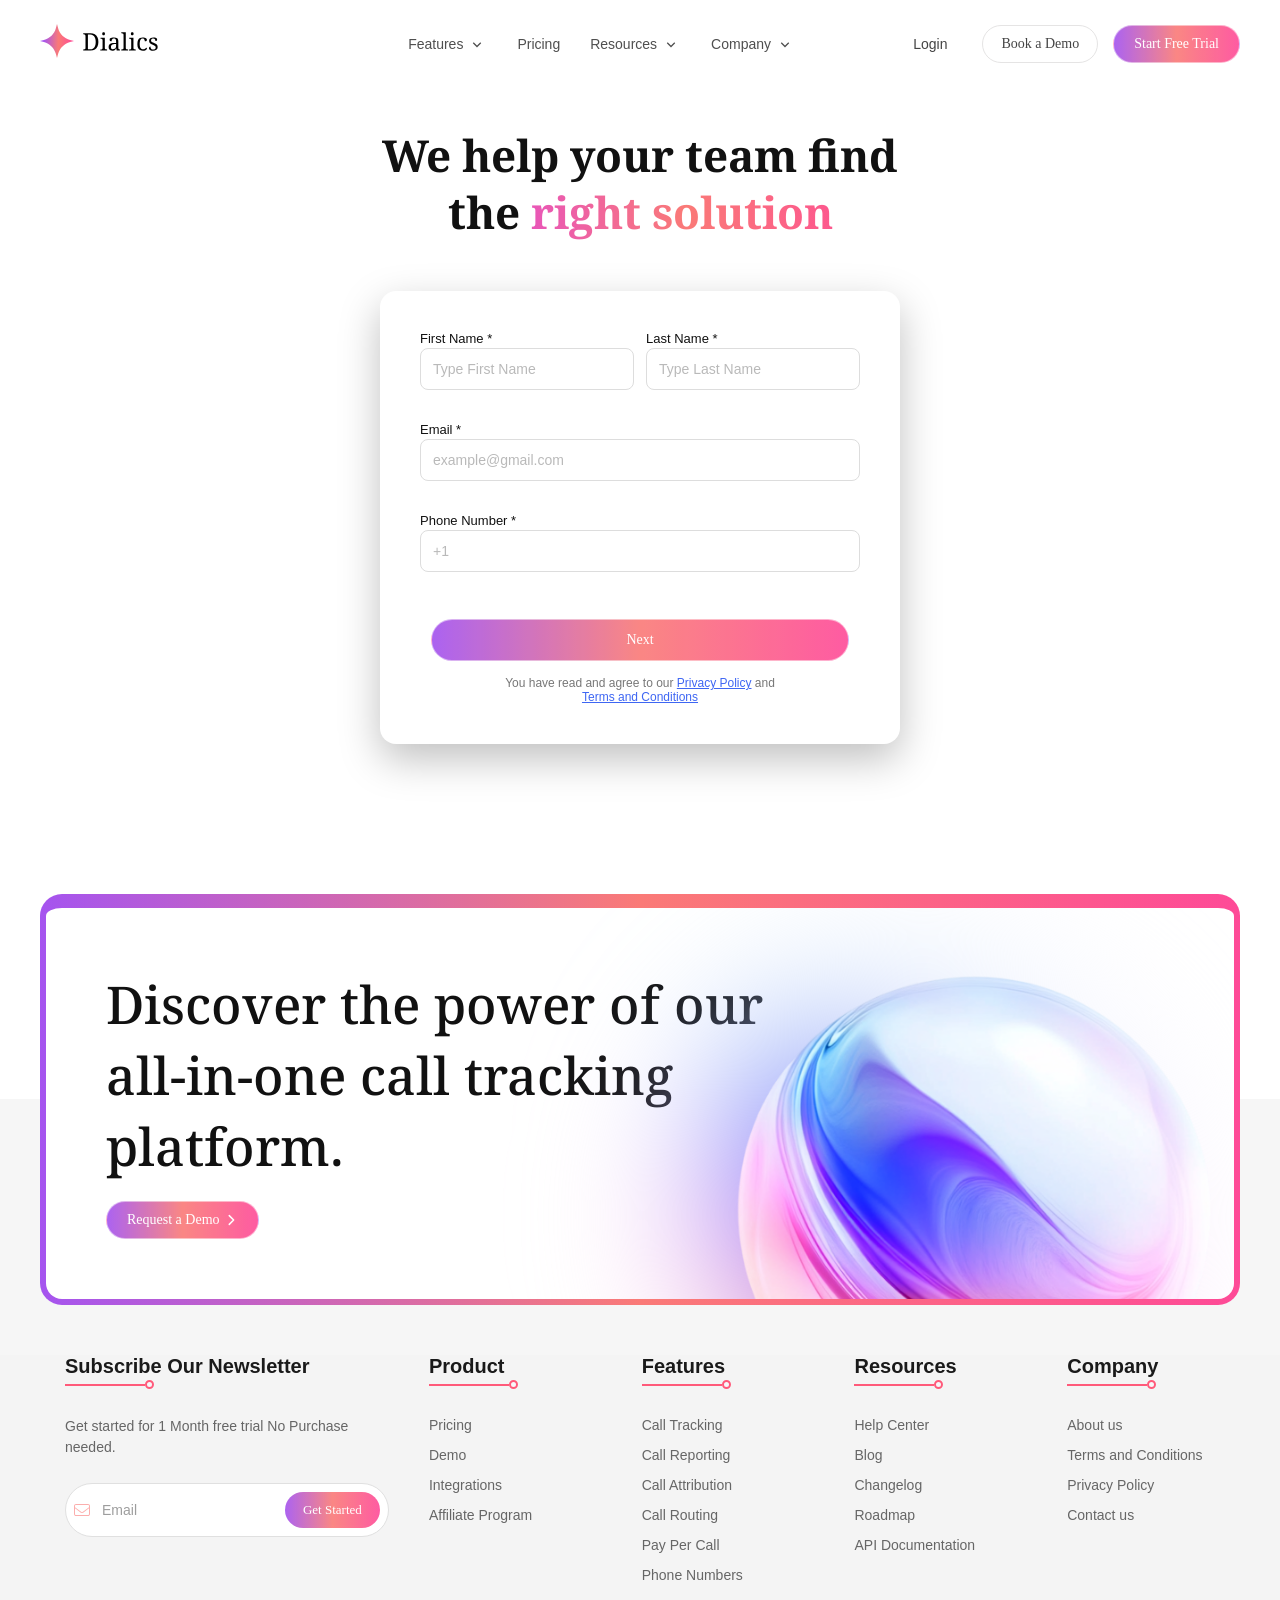
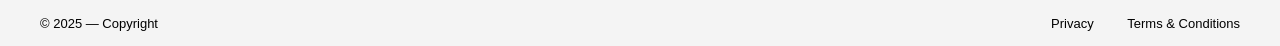
==== contact.html @ 1d6a88de "hero section update" ====
<!DOCTYPE html>
<html lang="en">

<head>
    <meta charset="UTF-8">
    <title>Dialics</title>
    <meta name="viewport" content="width=device-width, initial-scale=1.0">
    <link href="https://fonts.googleapis.com/css2?family=Noto+Serif:wght@400;600&display=swap" rel="stylesheet">

    <link rel="stylesheet" href="css/utilities.css">
    <link rel="stylesheet" href="css/style.css">
    <link rel="stylesheet" href="css/contact.css">
</head>

<body>

    <!-- ================= NAVBAR ================= -->
    <header class="navbar">
        <div class="container nav-container">

            <!-- Logo Image -->
            <div class="logo">
                <img src="Images/logo.svg" alt="Dialics Logo">
            </div>

            <nav class="nav-links">
                <ul>
                    <li class="dropdown">
                        <a href="#">
                            Features
                            <img src="Images/arrow.svg" alt="arrow" class="nav-arrow">
                        </a>
                        <div class="dropdown-panel">
                            <div class="panel-container">
                                <h3 class="panel-title">FEATURES</h3>

                                <div class="features-grid">
                                    <div class="feature-item">
                                        <h4>Call Tacking</h4>
                                        <p>Use insights to improve marketing strategy</p>
                                    </div>

                                    <div class="feature-item">
                                        <h4>Call Routing</h4>
                                        <p>Never miss a single call with the call routing feature</p>
                                    </div>
                                    <div class="feature-item">
                                        <h4>Phone Numbers</h4>
                                        <p>Use different types of virtual phone numbers in your marketing campaigns for
                                            better results</p>
                                    </div>
                                    <div class="feature-item">
                                        <h4>Call Reporting</h4>
                                        <p>Learn the phone call data to boost your conversions</p>
                                    </div>

                                    <div class="feature-item">
                                        <h4>Call Attribution</h4>
                                        <p>Know where your customers come from and how to attract more of them</p>
                                    </div>


                                    <div class="feature-item">
                                        <h4>Pay Per Call</h4>
                                        <p>Easily track your pay-per-call campaigns and grow your business network</p>
                                    </div>
                                </div>

                                <a href="#" class="discover-link">Discover all features ></a>
                            </div>
                        </div>
                    </li>

                    <li>
                        <a href="#">Pricing</a>
                    </li>

                    <li class="dropdown">
                        <a href="#">
                            Resources
                            <img src="Images/arrow.svg" alt="arrow" class="nav-arrow">
                        </a>
                        <div class="dropdown-panel resources-panel">
                            <div class="panel-container">
                                <h3 class="panel-title">RESOURCES</h3>
                                <div class="features-grid">
                                    <div class="feature-item">
                                        <h4>Help</h4>
                                        <p>Use insights to improve marketing strategy</p>
                                    </div>
                                    <div class="feature-item">
                                        <h4>Blog</h4>
                                        <p>Use different types of virtual phone numbers <br>in your marketing campaigns
                                            for
                                            better results</p>
                                    </div>
                                    <div class="feature-item">
                                        <h4>API Documentation</h4>
                                        <p>Never miss a single call with the call routing feature</p>
                                    </div>
                                    <div class="feature-item">
                                        <h4>Changelog</h4>
                                        <p>Learn the phone call data to boost your conversions</p>
                                    </div>
                                </div>
                            </div>
                        </div>
                    </li>

                    <li class="dropdown">
                        <a href="#">
                            Company
                            <img src="Images/arrow.svg" alt="arrow" class="nav-arrow">
                        </a>
                        <div class="dropdown-panel company-panel">
                            <div class="panel-container">
                                <h3 class="panel-title">COMPANY</h3>
                                <div class="features-grid">
                                    <div class="feature-item">
                                        <h4>About Us</h4>
                                    </div>
                                    <div class="feature-item">
                                        <h4>Contact Us</h4>
                                    </div>
                                    <div class="feature-item">
                                        <h4>Privacy Policy</h4>
                                    </div>
                                    <div class="feature-item">
                                        <h4>Terms & Conditions</h4>
                                    </div>
                                </div>
                            </div>
                        </div>
                    </li>
                </ul>
            </nav>

            <div class="nav-actions">
                <a href="#" class="login">Login</a>
                <a href="#" class="btn-outline">Book a Demo</a>
                <a href="#" class="btn-primary">Start Free Trial</a>
            </div>

        </div>
    </header>


    <!-- ================= CONTACT SECTION ================= -->

    <section class="contact-section">
        <div class="container contact-wrapper">

            <h1 class="contact-title">
                We help your team find <br>
                the <span>right solution</span>
            </h1>

            <div class="contact-card">

                <form>

                    <div class="form-row">
                        <div class="form-group">
                            <label>First Name *</label>
                            <input type="text" placeholder="Type First Name">
                        </div>

                        <div class="form-group">
                            <label>Last Name *</label>
                            <input type="text" placeholder="Type Last Name">
                        </div>
                    </div>

                    <div class="form-group">
                        <label>Email *</label>
                        <input type="email" placeholder="example@gmail.com">
                    </div>

                    <div class="form-group">
                        <label>Phone Number *</label>
                        <input type="text" placeholder="+1">
                    </div>

                    <button class="btn-primary contact-btn">Next</button>

                    <p class="form-note">
                        You have read and agree to our
                        <a href="#">Privacy Policy</a> and<br>
                        <a href="#">Terms and Conditions</a>
                    </p>

                </form>

            </div>

        </div>
    </section>


    <!-- ================= CTA SECTION ================= -->

    <section class="cta-section">
        <div class="container">

            <div class="cta-box">

                <div class="cta-content">
                    <h2>
                        Discover the power of our <br>
                        all-in-one call tracking<br>
                        platform.
                    </h2>

                    <a href="#" class="demo btn-primary">
                        Request a Demo
                        <img src="Images/RightArrow.svg" alt="arrow" class="btn-arrow">
                    </a>
                </div>

                <div class="cta-image">
                    <!-- blurred sphere -->
                    <img src="Images/sphere.png" class="sphere-blur" alt="sphere">

                    <!-- main sphere -->
                    <img src="Images/sphere.png" class="sphere-main" alt="sphere">
                </div>

            </div>

        </div>
    </section>

    <!-- FOOTER SECTION -->
    <footer class="footer">
        <div class="footer-container">
            <div class="footer-newsletter">
                <h3>Subscribe Our Newsletter</h3>
                <p>Get started for 1 Month free trial No Purchase needed.</p>
                <div class="newsletter-form">
                    <div class="input-box">
                        <img src="Images/email.svg" alt="email">
                        <input type="email" placeholder="Email">
                        <button class="btnGet btn-primary">Get Started</button>
                    </div>
                </div>
            </div>

            <div class="footer-col">
                <h4>Product</h4>
                <ul>
                    <li><a href="#">Pricing</a></li>
                    <li><a href="#">Demo</a></li>
                    <li><a href="#">Integrations</a></li>
                    <li><a href="#">Affiliate Program</a></li>
                </ul>
            </div>

            <div class="footer-col">
                <h4>Features</h4>
                <ul>
                    <li><a href="#">Call Tracking</a></li>
                    <li><a href="#">Call Reporting</a></li>
                    <li><a href="#">Call Attribution</a></li>
                    <li><a href="#">Call Routing</a></li>
                    <li><a href="#">Pay Per Call</a></li>
                    <li><a href="#">Phone Numbers</a></li>
                </ul>
            </div>

            <div class="footer-col">
                <h4>Resources</h4>
                <ul>
                    <li><a href="#">Help Center</a></li>
                    <li><a href="#">Blog</a></li>
                    <li><a href="#">Changelog</a></li>
                    <li><a href="#">Roadmap</a></li>
                    <li><a href="#">API Documentation</a></li>
                </ul>
            </div>

            <div class="footer-col">
                <h4>Company</h4>
                <ul>
                    <li><a href="#">About us</a></li>
                    <li><a href="#">Terms and Conditions</a></li>
                    <li><a href="#">Privacy Policy</a></li>
                    <li><a href="#">Contact us</a></li>
                </ul>
            </div>
        </div>

        <div class="footer-bottom">
            <div class=" bottom-flex">
                <p>© 2025 — Copyright</p>
                <div class="footer-links">
                    <a href="#">Privacy</a>
                    <a href="#">Terms & Conditions</a>
                </div>
            </div>
        </div>
    </footer>

    <script src="script.js"></script>
</body>

</html>
---- css/utilities.css ----
/* ================= BUTTONS ================= */
.btn-primary {
    position: relative; 
    background: linear-gradient(
        90deg,
        hsl(271, 83%, 63%) 0%,
        #FA7A77 50%,
        #fe4a98 100%
    );
    opacity: 0.9;
    color: #FFFFFF;
    padding: 10px 20px;
    border-radius: 25px;
    text-decoration: none;
    font-size: 14px;
    font-weight: 500;
    display: inline-block;
    transition: 0.3s ease;
    border: 1px solid rgba(255, 255, 255, 0.5);
    overflow: hidden; 
    font-family: lato;
}

/* Overlay layer using pseudo-element */
.btn-primary::before {
    content: "";
    position: absolute;
    inset: 0; /* top:0; right:0; bottom:0; left:0 */
    background: rgba(255, 255, 255, 0.2);
    opacity: 0;
    transition: opacity 0.3s ease;
    border-radius: 25px;
   
}

/* Hover effect */
.btn-primary:hover::before {
    opacity: 1; 
}


.btn-outline {
    border: 1px solid rgba(229, 228, 228, 1);
    padding: 10px 18px;
    border-radius: 25px;
    text-decoration: none;
    font-size: 14px;
    color: #444;
    background:transparent;
     font-family: lato;
     font-weight: 500;
     background: rgba(255, 255, 255, 1);
}
.btn-outline:hover{
    border: 1px solid rgba(250, 122, 119, 1);
    color: rgba(250, 122, 119, 1);
}

.btn{
    background:rgba(255, 255, 255, 1);
}
.tryforfree{
      padding: 10px 28px;
}
---- css/style.css ----
/* ================= RESET ================= */
* {
    margin: 0;
    padding: 0;
    box-sizing: border-box;
}

:root {
    --font-body: 'Lato', sans-serif;
    --font-heading: 'Noto Serif', serif;
}

body {
    font-family: var(--font-body);
    background: white;
    color: #111;
}

/* ================= CONTAINER ================= */
.container {
    width: 1200px;
    margin: auto;
}

/* ================= NAVBAR ================= */
.navbar {
    padding: 20px 0;
    background: transparent;
}

.nav-container {
    display: flex;
    justify-content: space-between;
    align-items: center;
}

.logo {
    font-weight: 600;
    font-size: 18px;
}

.nav-links ul {
    list-style: none;
    display: flex;
    gap: 30px;
    font-size: 14px;
    color: #4F4F4F;
    cursor: pointer;
    font-family: var(--font-body);
    font-weight: 500;
    align-items: center;
    
}

/* Anchor styling */
.nav-links a {
    display: flex;
    align-items: center;
    gap: 4px;
    text-decoration: none;
    color: inherit;
}
.nav-links a:hover{
    color: rgba(250, 122, 119, 1);
}

/* Dropdown panel - Full Width Setup */
.dropdown-panel {
    display: none; 
    position: fixed;        
    top: 80px;              
    left: 0;
    width: 100%;
    background: white;
    padding: 40px 0;
    box-shadow: 0 10px 30px rgba(0,0,0,0.05);
    z-index: 1000;
    border-top: 2px solid rgba(229, 228, 228, 1);
    font-family: var(--font-body)
}

/* display on hover*/
.dropdown:hover .dropdown-panel {
    display: block;
}

.panel-container {
    max-width: 1200px;      
    margin: 0 auto;
    padding: 0 20px;
}
/* Feature Title Styling */
.panel-title {
    font-size: 18px;
    color: #333;
    margin-bottom: 50px;
    position: relative;
    display: inline-block;
    text-transform: uppercase;
    
}

/* Gradient line under FEATURES */
.panel-title::after {
    content: '';
    position: absolute;
    bottom: -10px;
    left: 0;
    width: 70px;             /* Length of the line */
    height: 2px;
    background: linear-gradient(to right, #ff7a77, #f76b1c);
}

/* Hollow Circle at the end of the line */
.panel-title::before {
    content: '';
    position: absolute;
    bottom: -13px;           /* Aligns vertically with the line */
    left: 70px;              /* Positions exactly at the end of the 50px line */
    width: 6px;              /* Circle diameter */
    height: 6px;             /* Circle diameter */
    border: 2px solid #ff7a77;
    border-radius: 50%;
    background: white;
    z-index: 2;
}

/* Grid Layout for 3 Columns */
.features-grid {
    display: grid;
    grid-template-columns: repeat(3, 1fr); 
    gap: 60px 80px;         /* Row gap and Column gap */
    margin-bottom: 40px;
    width: 100%;
}

.feature-item {
    display: flex;
    flex-direction: column;
    align-items: flex-start;
}
.feature-item h4 {
    font-size: 14px;
    color: #222;
    margin-bottom: 8px;
    position: relative;
}

/* Red line under Feature Names */
.feature-item h4::after {
    content: '';
    display: block;
    width: 50px;
    height: 2px;
    background: #ff7a77;
    margin-top: 4px;
}

.feature-item p {
    font-size: 11.8px;
    color: #777;
    line-height: 1.5;
    font-weight: 500;
}

.nav-links .dropdown-panel .discover-link {
    color: #ff7a77;
    text-decoration: none;
    font-weight: 500;
    font-size: 16px;
    display: inline-block;
    margin-top: 5px;
}

/* Specific CSS for Resources and Company (4 Columns) */
.resources-panel .features-grid,
.company-panel .features-grid {
    display: grid;
    grid-template-columns: repeat(4, 1fr); 
    column-gap: 40px; 
    row-gap: 30px;
    width: 100%;
}
.company-panel {
    padding-bottom: 1px; 
}

.resources-panel {
    padding-bottom: 20px;
}

.resources-panel .features-grid {
    margin-bottom: 0; 
}


.nav-actions {
    display: flex;
    align-items: center;
    gap: 15px;
}

.login {
    text-decoration: none;
    color: #444;
    font-size: 14px;
    margin-right: 20px;
    font-weight: 500;
}


/* ================= HERO SECTION ================= */
.hero {
    padding: 50px 20px 0;
    text-align: center;
    position: relative;
    overflow: hidden; 
}

.hero::before {
    content: "";
    position: absolute;
    top: 0;
    left: 0;
    width: 100%;
    height: 50%; 
    background-image: radial-gradient(rgba(220, 220, 220, 0.5) 1px, transparent 1px);
    background-size: 22px 22px;
    pointer-events: none; 
    z-index: -1;
}
.hero-content {
    max-width: 900px;
    margin: auto;
}

.hero h1 {
    font-size: 60px;
    font-weight: 400;
    line-height: 1.2;
    margin-bottom: 20px;
    font-family: var(--font-heading);
}

.hero h1 span {
    background: linear-gradient(
        90deg,
        rgba(169, 32, 146, 0.758) 0%,
        rgba(250, 122, 119, 1) 50%,
        rgb(255, 122, 119) 100%
    );
    -webkit-background-clip: text;
    -webkit-text-fill-color: transparent;
    background-clip: text;
}

.hero p {
    font-size: 14px;
    color: #666;
    margin: 0 auto 35px;
    font-family: var(--font-body);
    max-width: 350px;   
    line-height: 1.6;
    font-weight: 500;
}

.hero-buttons {
    display: flex;
    justify-content: center;
    gap: 15px;
    margin-bottom: 60px;
}


/* ================= HERO IMAGE ================= */
.hero-image {
    position: relative;
    display: flex;
    justify-content: center;
}

/* Image */
.hero-image img {
    width: 100%;
    max-width: 950px;
    border-radius: 30px;
    position: relative;
    z-index: 2;
    border: 10px solid #ada6a65d;
    box-shadow: 0 30px 60px rgba(0, 0, 0, 0.08);
}

/* Common Glow Style */
.glow {
    position: absolute;
    z-index: 0;
    filter: blur(50px);
    pointer-events: none;
   
}

/* Top Glow */
.glow-top {
    top: -70px;
    left: 50%;
    transform: translateX(-50%);
    width: 65%;
    height: 55%;

    background: radial-gradient(
        50% 50% at 50% 50%,
        rgba(229, 68, 114, 0.47) 0%,
        rgba(229, 68, 114, 0) 100%
    );
}

/* Left Glow */
.glow-left {
    top: 30%;
    left: -90px;
    transform: translateY(-50%);
    width: 45%;
    height: 75%;

    background: radial-gradient(
        50% 50% at 50% 50%,
        rgba(229, 68, 114, 0.35) 0%,
        rgba(229, 68, 114, 0) 100%
    );
}

/* Right Glow */
.glow-right {
    top: 30%;
    right: -90px;
    transform: translateY(-50%);
    width: 45%;
    height: 75%;

    background: radial-gradient(
        50% 50% at 50% 50%,
        rgba(229, 68, 114, 0.35) 0%,
        rgba(229, 68, 114, 0) 100%
    );
}

.hero-image::after {
    content: "";
    position: absolute;
    bottom: -10px;
    left: 0;
    width: 100%;
    height: 600px;

   background: linear-gradient(
    to bottom,
    rgba(255,255,255,0) 10%,
    rgba(247,247,249,0.6) 50%,
    #F7F7F9 70%
);
    border-radius: 30px;
    pointer-events: none;
    z-index: 3;
}


/* features Section Styles */
.features-detail {
    padding: 70px 0 10px;
    background-color: #f4f4f4;
    margin-top: -200px;
    z-index: 4;
    position: relative;
    
}

.section-heading {
    text-align: center;
    font-family: var(--font-heading);
    font-size: 52px;
    font-weight: 500;
    margin-bottom: 50px;
    color: #111;
}

.section-heading span {
    background: linear-gradient(
        20deg, 
           rgba(181, 120, 238, 0.997)0%, 
        rgba(250, 122, 119, 1) 50%, 
      rgba(254, 74, 151, 1)100%
    );
    
    -webkit-background-clip: text;
    background-clip: text;
    -webkit-text-fill-color: transparent;
    color: transparent;
    display: inline-block;
}

/* Flexbox Row Setup */
.detail-row {
    display: flex;
    align-items: center;
    justify-content: center;
    gap: 80px;
    margin-bottom: 80px;
    width: 100%;
}

.detail-row.reversed {
    flex-direction: row-reverse;
}


/* Content Width Management */
.detail-image, .detail-text {
    flex: 1;
}

.image-gradient-border {
    display: inline-block;
    /* Top: 8px, Sides: 3px, Bottom: 3px */
    padding: 15px 4px 4px 4px; 
    border-radius: 20px;
    background: linear-gradient(
        90deg, 
        rgba(164, 84, 239, 0.799) 0%, 
        rgba(250, 122, 119, 1) 50%, 
          rgba(254, 74, 151, 1)100%
    );
    line-height: 0;
}
.detail-image{
    flex: 0 0 auto;
}
.detail-image img {
width: 100%;     
    max-width: 450px; 
    height: auto;  
    border-radius: 17px;
    display: block;
   box-shadow: 0px 66px 34.3px -46px rgba(30, 34, 77, 0.37);
}
.detail-text {
    flex: 1;
    max-width: 533px;
   
}

.detail-label {
    display: block;
    font-size: 10px;
    font-weight: 700;
    color: #fa7a77;
    text-transform: uppercase;
    letter-spacing: 1.5px; 
    margin-bottom: 20px;
}

.detail-text h3 {
    font-family: var(--font-body);
    font-size: 20px;
    font-weight: 700;
    color: #1a1a1a;
    margin-bottom: 20px;
    line-height: 1.2;
}

.detail-text p {
    font-size: 13.6px;
    line-height: 1.6;
    color: #666;
    margin-bottom: 40px;
    text-align: left; 
   font-weight: 500;
    max-width: 580px; 
}


/*STEP SECTION*/
.steps-outer-wrapper {
    background-color: #f4f4f4; 
}
.steps-section {
  padding: 60px  0;
  text-align: center;
 border-radius: 100px;
 background-color: white;

}


/* Title */
.section-title {
  font-size: 40px;
  font-weight: 500;
  margin-bottom: 10px;
  font-family: var(--font-heading);
}

.section-title span {
     background: linear-gradient(
        70deg, 
           rgba(190, 125, 251, 0.803)0%, 
        rgba(250, 122, 119, 1) 50%, 
      rgb(226, 68, 136)100%
    );
  -webkit-text-fill-color: transparent;
  -webkit-background-clip: text;
  background-clip: text;
  
}

.section-subtitle {
  color: #777;
  margin-bottom: 60px;
  font-size: 11px;
  font-weight: 500;
}

/* Grid layout */
.steps-grid{
  display: grid;
  grid-template-columns: repeat(2, 1fr);
  gap: 30px;

  max-width: 1070px;   
  margin: 0 auto;     /* center align */
}

/* Card */
.step-card {
  position: relative;
  background: rgba(255, 255, 255, 1);
  padding: 40px;
  border-radius: 20px;
  text-align: left;
  transition: 0.3s ease;
  border-style: solid;
  border-color: transparent;
  border-width: 6px 1px 1px 1px;
  background: linear-gradient(#fff, #fff) padding-box, 
              linear-gradient(90deg, rgba(165, 84, 239, 1) 0%, rgba(250, 122, 119, 1) 50%, rgba(254, 74, 151, 1) 100%) border-box;

}

.step-card:hover {
  box-shadow: 0 10px 25px rgba(0, 0, 0, 0.2);
}

/* Step images */
.step-image {
  text-align: center;
}

.step-card > .step-image:first-child {
  margin-bottom: 40px;
}

.step-card > .step-image:last-child {
  margin-top: 30px;
}

.step-image img {
  max-width: 100%;
  height: auto;
}

/* Headings */
.step-card h3 {
  font-size: 20px;
  font-weight: 600;
  margin-bottom: 10px;
}

/* Paragraph */
.step-card p {
  font-size: 12px;
  color: #666;
  line-height: 1.5;
  font-weight: 600;
}

/* CTA Button */
.cta-wrapper {
  margin-top: 40px;
}

/* HOW IT WORKS */
.how-it-works {
    padding: 50px  0;
    background-color: #f4f4f4;
    overflow: hidden;
}

.steps-header {
    text-align: center;
    margin-bottom: 80px;
}

.steps-header p {
    font-family: var(--font-body);
    font-weight: 400;
    font-size: 12px;
        color: #666;
}

.steps-header h2 {
    font-family: var(--font-heading);
    font-size: 42px;
    font-weight: 500;
    margin-bottom: 20px;
}

.steps-header span {
background: linear-gradient(25deg, #FE4A97 17%, #fc68a8 32%, #eb8685 56%);
-webkit-background-clip: text;
-webkit-text-fill-color: transparent;
background-clip: text;
}

.steps-timeline {
    position: relative;
    height: 450px;
    width: 100%;
    max-width: 1500px; 
    margin: 0 auto;
}

.timeline-path {
    position: absolute;
    left: 50%;
    width: 110%;
    transform: translateX(-50%);
    z-index: 1;
    top: -10%;
}

.timeline-step {
    position: absolute;
    z-index: 2;
    width: 220px;
}

/* Individual Step Positioning */
.step-one { top: 36%; left: 2%; }
.step-two { top: -10%; left: 32%; }
.step-three { top: 32%; left: 54%; }
.step-four { top: -1%; left: 79%; }

/* Content Wrapper */
.step-content {
    position: relative;
    padding-top: 80px; 
    display: flex;
    flex-direction: column;
}


.step-one-num {
    left: 130px; 
}
.step-one-content {
    padding-top: 145px;
}

.step-one-cloud { 
    margin-top: -230px;
      margin-left: -8px; 
}

.step-number-img {
    position: absolute;
    top: -10px;
    right: 0;
    width: 80px;
    z-index: -1;
}


.step-two-num {
    right: 5px; 
}

.timeline-step .step-three-num {
    width: 90px;
    right: 5px; 
    top: -19px;
}

.step-three-cloud { 
    margin-top: -200px;
      margin-left: 2px; 
}
.step-three-content {
    padding-top: 85px;
}

.step-four-content {
    padding-top: 100px;
    transform: translateX(45px);
}
.step-four-num {
    position: absolute;
    right: 45px; 
    top: -10px;
}
.step-four-cloud { 
    margin-top: -225px;
      margin-left: 10px; 
}

.cloud-icon {
    width: 50px;
    background: #fff;
    border-radius: 15px;
    box-shadow: 0 5px 15px rgba(0,0,0,0.05);
    margin-left: -6px;
}

/* Typography */
.step-content h3 {
    font-size: 16px;
    margin-bottom: 15px;
    color: #1a1a1a;
}

.step-content p {
    font-size: 12px;
    color: #666;
    line-height: 1.6;
    font-weight: 500;
}

.step-tag {
    display: block;
    margin-top: 10px;
    font-size: 11px;
    font-weight: 700;
    color: #fa7a77;
    text-transform: uppercase;
    margin-bottom: 10px;
}


/* ================= REVIEW SECTION ================= */
.testimonials {
    padding: 50px 0;
    background: white;
    text-align: center;
    position: relative;
    overflow-x: hidden;
}

.testimonials-title{
    font-size:42px;
    margin-bottom:10px;
    font-family: var(--font-heading);
}

.testimonials-title span{
 background: linear-gradient(25deg, #eb8685 17%, #fc68a8 32%, #ff66a8 56%);
-webkit-background-clip: text;
-webkit-text-fill-color: transparent;
background-clip: text;
}

.testimonials-subtitle{
    font-size:14px;
    color:rgba(79, 79, 79, 1);

    margin-bottom:40px;
    font-family: var(--font-body);
    font-weight: 500;
}

.testimonial-grid {
    display: flex;
    flex-direction: column;
    align-items: center;
    gap: 30px;
}

.top-row {
    display: flex;
    justify-content: center;
    grid-template-columns: repeat(3, 1fr);
    gap: 30px;
    max-width: 1300px;
    width: 100%;
    margin: 0 auto;
}

.bottom-row {
    display: flex;
    justify-content: center;
    gap: 30px;
    width: 100vw;
    position: relative;
    left: 50%;
    transform: translateX(-50%);
}

.testimonial-card {
    background-color: #F6F6F6;
    padding: 40px;
    border-radius: 12px;
    text-align: left;
    flex: 0 0 400px; 
    display: flex;
    flex-direction: column;
   
}
.testimonials::before,
.testimonials::after {
    content: "";
    position: absolute;
    top: 0;
    bottom: 0;
    width: 15%; /* Side fade width */
    z-index: 2;
    pointer-events: none;
}

.testimonials::before {
    left: 0;
    background: linear-gradient(to right, white 10%, rgba(255,255,255,0));
}

.testimonials::after {
    right: 0;
    background: linear-gradient(to left, white 10%, rgba(255,255,255,0));
}
.bottom-row {
    display: flex;
    justify-content: center;
    gap: 30px;
    width: 100%;
}


.testimonial-text{
    font-size:12px;
    color: rgba(79, 79, 79, 1);
    line-height:1.6;
    margin-bottom:18px;
    flex-grow: 1;
   font-weight: 500;
}

.testimonial-footer {
    display: flex;
    flex-direction: column;
    gap: 10px;
}

.testimonial-name {
    font-size: 14px;
    color: #ff6a8a;
    margin: 0;
    line-height: 1.2;
}

.stars {
 background: linear-gradient(
90deg,
#a454ef 0%,
#ff6a8a 15%,
#FE4A97 100%
);
    -webkit-background-clip: text;
    -webkit-text-fill-color: transparent;
    background-clip: text;
    display: inline-block;
    font-size: 18px;
    letter-spacing: 3px;
    line-height: 1.2;
}

/* ================= BLOG SECTION ================= */
.blog-section {
    padding: 80px 0;
    text-align: center;
    background-color: #F6F6F6;
}

.blog-title {
    font-size: 48px;
    color: #f17094;
    margin-bottom: 20px;
    font-family: var(--font-heading);
}

.blog-container {
    display: flex;
    justify-content: center;
    gap: 25px;
    max-width: 1200px;
    margin: 0 auto;
    padding: 0 20px;
}

.blog-card {
    flex: 1;
    background: #fff;
    border-radius: 15px;
    overflow: hidden;
    text-align: left;
    position: relative;
     display: inline-block;
    /* Top: 8px, Sides: 3px, Bottom: 3px */
    padding: 15px 4px 4px 4px; 
    background: linear-gradient(
        90deg, 
        rgba(164, 84, 239, 0.799) 0%, 
        rgba(250, 122, 119, 1) 50%, 
          rgba(254, 74, 151, 1)100%
    )border-box;
}

.blog-image {
  background:white; 
    overflow: hidden;
    border-top-left-radius: 12px; 
    border-top-right-radius: 12px;
}

.blog-image img {
    width: 100%;
    height: 250px;
    object-fit: cover;
    display: block;
    border-radius: 12px;
    margin-bottom: 5px;
}

.blog-content {
    padding: 25px;
    border-bottom-left-radius: 13px;
    border-bottom-right-radius: 13px;
    background:white;
    border-radius: 0 0 12px 12px; 

}

.blog-category {
    font-size: 10px;
    color: #aaa;
    letter-spacing: 1px;
    text-transform: uppercase;
}

.blog-heading {
    font-size: 18px;
    color: #111;
    font-weight: 700;
     margin-top: 10px;
     margin-bottom: 5px;
}

.blog-desc {
    font-size: 13px;
    color: #666;
    margin-bottom: 20px;
    line-height: 1.5;
}

.read-more {
    font-size: 13px;
    color: #111;
    text-decoration: none;
    font-weight: 600;
    display: flex;
    align-items: center;
    gap: 5px;
}

.read-more:hover {
    color: #FE4A97;
}

/* Dots at the bottom */
.blog-dots {
    margin-top: 40px;
    display: flex;
    justify-content: center;
    gap: 8px;
     align-items: center;  
}

.dot {
    width: 8px;
    height: 8px;
    background-color: #FA7A77;
    border-radius: 50%;
    cursor: pointer;
}

.dot.active {
    background-color: #FA7A77;
    width: 12px; 
    height: 12px;
    border-radius: 10px;
}
/* ===== FAQ SECTION ===== */

.faq{
    padding:50px 0;
    background:white;
    text-align:center;
    margin-bottom: 100px;
}


.faq-title{
    font-size:50px;
    font-family:serif;
    margin-bottom:15px;
    font-family: var(--font-heading);
}

.faq-subtitle{
    color:#777;
    font-size:14px;
    max-width:400px;
    margin:0 auto 40px auto;
    font-weight: 500;
}

.contact-link{
    color:#ff6b6b;
    text-decoration:none;
    font-weight:500;
}

.contact-link:hover{
    text-decoration:underline;
}

/* GRID */

.faq-grid{
    display:grid;
    grid-template-columns:1fr 1fr;
    grid-template-rows:auto auto auto;
    gap:25px;
    max-width:1180px;
    margin:auto;
}

/* COLUMN */

.faq-column{
    display:flex;
    flex-direction:column;
    gap:20px;
}

/* CARD */

.faq-card{
    display:flex;
    align-items:center;
    gap:15px;
    background:white;
    border:1px solid #E5E5E5;
    padding:20px;
    border-radius:12px;
    text-align:left;
    transition:0.3s;
}

/* NUMBER */

.faq-number{
    width:40px;
    height:40px;
    border-radius:50%;
    background:#f1f1f1;
    display:flex;
    align-items:center;
    justify-content:center;
    font-size:14px;
    color:#ff6b6b;
    font-weight:600;
    flex-shrink:0; 
}

/* ACTIVE CARD */

.faq-card.active{
    align-items:flex-start;
    border:1px solid #ff6b6b;
    box-shadow:0 10px 20px rgba(0,0,0,0.25);
    background-color: #F6F6F6;

    grid-row: span 2; 
}

.active-num{
    background:#ff6b6b;
    color:white;
}

/* CONTENT */

.faq-content h4{
    font-size:21px;
    margin-bottom:15px;
    font-weight: 500;
}

.faq-content p{
    font-size:15px;
    color:#777;
    line-height:1.6;
    font-weight: 500;
}


/* ================= CTA SECTION ================= */

.cta-section{
    padding:50px 0;
   background: linear-gradient(
        to bottom,
         white 50%,
        #f6f6f6 50%
    );
}

/* CTA BOX */

.cta-box{
    display:flex;
    align-items:center;
    justify-content:space-between;
    padding:60px;
    border-radius:22px;
    position: relative;
    background:#fff;
    border:3px solid transparent;
      border-width:14px 6px 6px 6px;
     background: linear-gradient(#fff, #fff) padding-box, 
              linear-gradient(90deg, rgba(165, 84, 239, 1) 0%, rgba(250, 122, 119, 1) 50%, rgba(254, 74, 151, 1) 100%) border-box;

    background-origin:border-box;
    background-clip:padding-box,border-box;
     overflow:hidden; 
    
}

/* CONTENT */

.cta-content h2{
    font-size:52px;
    margin-bottom:20px;
    font-weight: 500;
    font-family: var(--font-heading);
}
.btn-arrow{
    width: 16px;
}
.demo{
    display: inline-flex;
    align-items: center;
    gap: 4px;
}

.btn-arrow{
    width: 14px;
}

/* IMAGE */
.cta-image{
    position:absolute;
    left: 380px;
    bottom: -340px;
}

/* normal sphere */
.sphere-main{
    width:1100px;
    position:relative;
    z-index:2;
}

/* blur layer  */
.sphere-blur{
    width:1100px;
    position:absolute;
    top:5px;
    right:50px;
    filter: blur(80px);
    z-index:1;
}


/* FOOTER  */

.footer {
  background: #f4f4f4 ;
 
}

.footer-container {
  width: 1200px;
  margin: auto;
  display: grid;
  grid-template-columns: 1.5fr 0.8fr 0.8fr 0.8fr 0.8fr;
  gap: 40px;
  padding-bottom: 20px;
  padding-left: 25px;
}

.footer h3,
.footer h4 {
    font-size: 20px;
    font-weight: 600;
    color: #1a1a1a;
    margin-bottom: 38px;
    position: relative;
    display: inline-block;
}

.footer h3::after,
.footer h4::after {
    content: "";
    position: absolute;
    left: 0;
    bottom: -8px;
    width: 80px;
    height: 2px;
    background: #ff5a7a;
}

.footer h3::before,
.footer h4::before {
    content: "";
    position: absolute;
    left:80px;
    bottom: -11px;
    width: 5px;
    height: 5px;
    border: 2px solid #ff5a7a;
    border-radius: 50%;
    background: #f7f7f9;
    z-index: 1;
}

.footer-newsletter p {
  font-size: 14px;
  color: #666;
  margin-bottom: 25px;
  line-height: 1.5;
  font-weight: 400;
}

.newsletter-form {
  display: flex;
  gap: 12px;
  align-items: center;
}

.input-box {
  display: flex;
  align-items: center;
  background: white;
  border-radius: 50px;
  padding: 8px 8px;
  border: 1px solid #e0e0e0;
  flex: 1;
}

.input-box input::placeholder{
    opacity: 0.7;
}
.input-box .btnGet {
    display: inline-flex;
    align-items: center;
    justify-content: center;
    padding: 10px 30px; 
    font-size: 13px;
    white-space: nowrap;
    border: none;
    cursor: pointer;  
}

.input-box img {
  width: 18px;
  margin-right: 12px;
  opacity: 0.6;
}

.input-box input {
  border: none;
  outline: none;
  font-size: 14px;
  width: 100%;
  color: #333;
}

.footer-col ul {
  list-style: none;
}

.footer-col ul li {
  margin-bottom: 12px;
}

.footer-col ul li a {
  text-decoration: none;
  color: #666;
  font-size: 14px;
  transition: color 0.3s ease;
  font-weight: 400;
}

.footer-col ul li a:hover {
  color: #fa7a77;
}

.footer-bottom {
  padding-bottom: 15px ;
}
.footer-bottom .bottom-flex p{
    color: black;
}

.bottom-flex {
  width: 1200px;
  margin: auto;
  display: flex;
  justify-content: space-between;
  align-items: center;
  font-size: 13px;
  
}

.footer-links a {
  margin-left: 30px;
  text-decoration: none;
  color: black;
  transition: color 0.3s ease;

}

.footer-links a:hover {
  color: blue;
}
---- css/contact.css ----
/* ================= CONTACT SECTION ================= */

:root {
    --font-body: 'Lato', sans-serif;
    --font-heading: 'Noto Serif', serif;
} 

.contact-section{
    padding:40px 0;
    background:white;
    text-align:center;
    margin-bottom: 60px;
}

.contact-title{
    font-size:44px;
    font-family: var(--font-heading);
    line-height:1.3;
    margin-bottom:50px;
}

.contact-title span{
    background: linear-gradient(264.81deg, #FE4A97 -18.17%, #FA7A77 48.63%, #e34bcc 115.42%);
    -webkit-background-clip:text;
    -webkit-text-fill-color:transparent;
}

/* form card */

.contact-card{
    max-width:520px;
    margin:auto;
    background:white;
    padding:40px;
    border-radius:16px;
    box-shadow:0 15px 40px rgba(0,0,0,0.25);
}

/* form layout */

.form-row{
    display:flex;
    gap:12px;
}

.form-group{
    width:100%;
    text-align:left;
    margin-bottom:32px;
}

.form-group label{
    font-size:13px;
    margin-bottom:2px;
    display:block;
    font-family: var(--font-body);
    font-weight: 500;
}

.form-group input{
    width:100%;
    padding:12px;
    border:1px solid #ddd;
    border-radius:8px;
    font-size:14px;
}
.form-group input::placeholder{
    opacity:0.5;
}

/* button */

.contact-btn{
    width:95%;
    padding:12px;
    margin-top:15px;
}

/* small text */

.form-note{
    font-size:12px;
    color:#777;
    margin-top:15px;
}

.form-note a{
    color:rgba(62, 102, 243, 1);
    font-weight: 500;
}
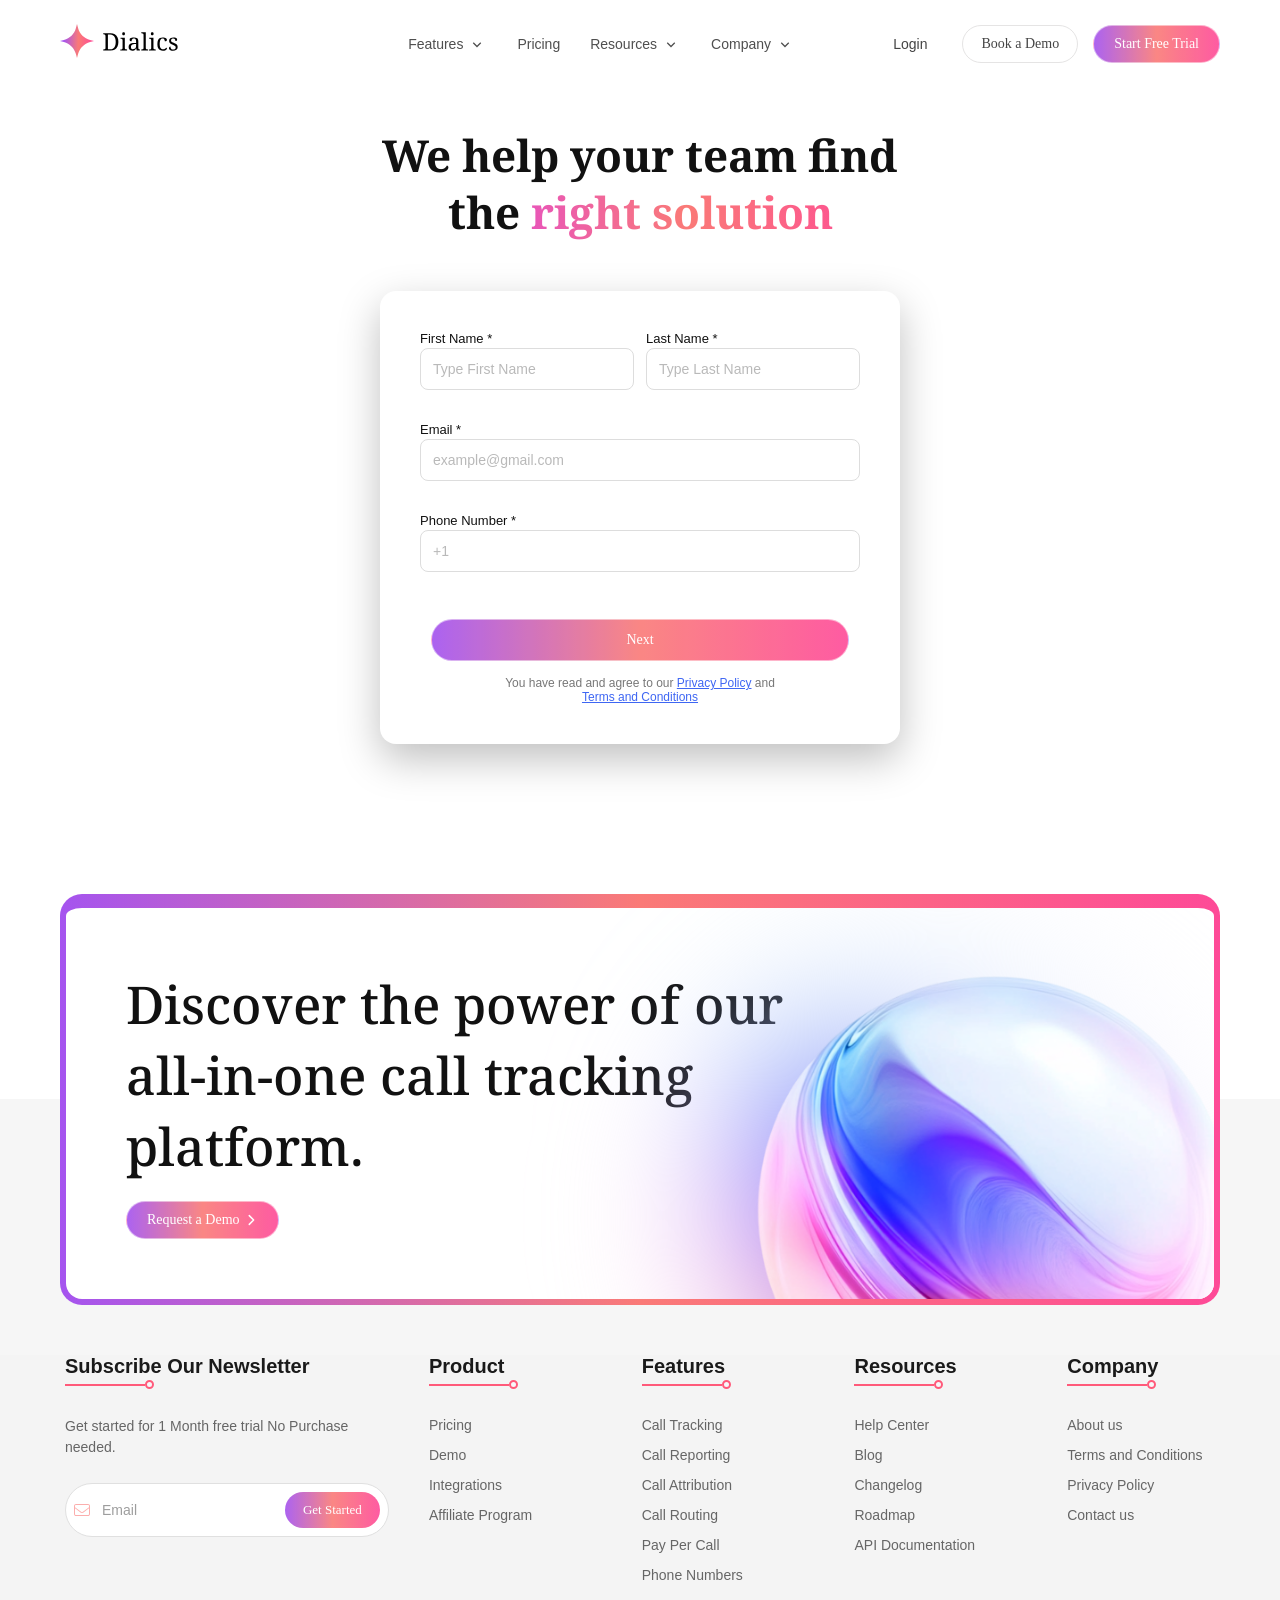
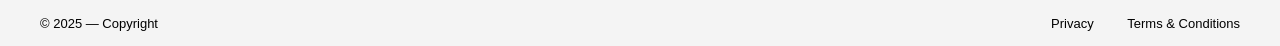
==== commit 72a42358: "responsive" ====
--- a/contact.html
+++ b/contact.html
@@ -20,7 +20,9 @@
 
             <!-- Logo Image -->
             <div class="logo">
-                <img src="Images/logo.svg" alt="Dialics Logo">
+                <a href="./">
+                    <img src="./Images/logo.svg" alt="Dialics Logo">
+                </a>
             </div>
 
             <nav class="nav-links">
@@ -136,8 +138,8 @@
             </nav>
 
             <div class="nav-actions">
-                <a href="#" class="login">Login</a>
-                <a href="#" class="btn-outline">Book a Demo</a>
+                <a href="login.html" class="login">Login</a>
+                <a href="demo.html" class="btn-outline">Book a Demo</a>
                 <a href="#" class="btn-primary">Start Free Trial</a>
             </div>
 
@@ -176,9 +178,12 @@
                         <input type="email" placeholder="example@gmail.com">
                     </div>
 
+
                     <div class="form-group">
                         <label>Phone Number *</label>
-                        <input type="text" placeholder="+1">
+                        <input type="tel" placeholder="+1" inputmode="numeric" pattern="[0-9]{11}" maxlength="11"
+                            required>
+
                     </div>
 
                     <button class="btn-primary contact-btn">Next</button>
@@ -249,7 +254,7 @@
                 <h4>Product</h4>
                 <ul>
                     <li><a href="#">Pricing</a></li>
-                    <li><a href="#">Demo</a></li>
+                    <li><a href="demo.html">Demo</a></li>
                     <li><a href="#">Integrations</a></li>
                     <li><a href="#">Affiliate Program</a></li>
                 </ul>
@@ -284,7 +289,7 @@
                     <li><a href="#">About us</a></li>
                     <li><a href="#">Terms and Conditions</a></li>
                     <li><a href="#">Privacy Policy</a></li>
-                    <li><a href="#">Contact us</a></li>
+                    <li><a href="contact.html">Contact us</a></li>
                 </ul>
             </div>
         </div>
--- a/css/style.css
+++ b/css/style.css
@@ -15,14 +15,27 @@
     background: white;
     color: #111;
 }
+* {
+    -webkit-tap-highlight-color: transparent; /*Remove the blue highlight in mob*/
+}
 
 /* ================= CONTAINER ================= */
-.container {
-    width: 1200px;
-    margin: auto;
+.container{
+
+    max-width:1200px;
+    margin:auto;
+      padding:0 20px;
 }
 
 /* ================= NAVBAR ================= */
+.hamburger{
+    display:none;
+    cursor:pointer;
+}
+
+.hamburger img{
+    width:28px;
+}
 .navbar {
     padding: 20px 0;
     background: transparent;
@@ -63,12 +76,19 @@
 .nav-links a:hover{
     color: rgba(250, 122, 119, 1);
 }
+.mobile-back{
+    display: none;
+}
 
 /* Dropdown panel - Full Width Setup */
-.dropdown-panel {
-    display: none; 
-    position: fixed;        
-    top: 80px;              
+.dropdown-panel{
+     opacity:0;
+    transform: translateY(15px);
+    pointer-events:none;
+    transition: all 0.25s ease;
+
+    position: fixed;
+    top: 80px;
     left: 0;
     width: 100%;
     background: white;
@@ -80,8 +100,10 @@
 }
 
 /* display on hover*/
-.dropdown:hover .dropdown-panel {
-    display: block;
+.dropdown-panel.active{
+    opacity:1;
+    transform: translateY(0);
+    pointer-events:auto;
 }
 
 .panel-container {
@@ -186,7 +208,7 @@
 }
 
 .resources-panel {
-    padding-bottom: 20px;
+    padding-bottom: 25px;
 }
 
 .resources-panel .features-grid {
@@ -865,7 +887,7 @@
 .stars {
  background: linear-gradient(
 90deg,
-#a454ef 0%,
+#c08af3 0%,
 #ff6a8a 15%,
 #FE4A97 100%
 );
@@ -1015,7 +1037,6 @@
 
 .faq-title{
     font-size:50px;
-    font-family:serif;
     margin-bottom:15px;
     font-family: var(--font-heading);
 }
@@ -1093,11 +1114,14 @@
     align-items:flex-start;
     border:1px solid #ff6b6b;
     box-shadow:0 10px 20px rgba(0,0,0,0.25);
-    background-color: #F6F6F6;
-
-    grid-row: span 2; 
-}
-
+    background-color:#F6F6F6;
+    grid-column:2;
+    grid-row:1 / span 2;
+}
+
+.faq-card:nth-child(5){
+    grid-column:2;
+}
 .active-num{
     background:#ff6b6b;
     color:white;
@@ -1201,11 +1225,11 @@
 
 .footer {
   background: #f4f4f4 ;
- 
+  
 }
 
 .footer-container {
-  width: 1200px;
+  max-width: 1200px;
   margin: auto;
   display: grid;
   grid-template-columns: 1.5fr 0.8fr 0.8fr 0.8fr 0.8fr;
@@ -1329,7 +1353,7 @@
 }
 
 .bottom-flex {
-  width: 1200px;
+  max-width: 1200px;
   margin: auto;
   display: flex;
   justify-content: space-between;
@@ -1349,3 +1373,764 @@
 .footer-links a:hover {
   color: blue;
 }
+
+/* ================= RESPONSIVE ================= */
+
+
+/* Small Mobile */
+@media (max-width:850px){
+
+
+/* hide desktop nav */
+.nav-links{
+    position:absolute;
+    top:80px;
+    left: 0;
+    width:100%;
+    height:90vh;
+    background:#F6F6F6;
+    display:none;
+    padding:20px;
+    z-index:999;
+    flex-direction: column; 
+}
+
+
+/* vertical menu */
+.nav-links ul{
+    display:flex;
+    flex-direction:column;
+    gap:15px;
+    align-items:flex-start;
+}
+
+/* menu items */
+.nav-links ul li{ 
+    padding:8px 0;
+}
+
+/* last item */
+.nav-links ul li:last-child{
+    border-bottom:none;
+}
+
+/* open menu */
+.nav-links.active{
+    display:block;
+}
+
+/* hide right buttons */
+  .nav-actions .btn-outline,
+    .nav-actions .btn-primary {
+        display: none; 
+    }
+    
+    .nav-actions .login {
+        display: inline-block; 
+         background: linear-gradient(
+        90deg,
+        hsl(271, 83%, 63%) 0%,
+        #FA7A77 50%,
+        #fe4a98 100%
+    );
+    opacity: 0.9;
+    color: #FFFFFF;
+     padding: 5px 15px;
+    border-radius: 25px;
+    text-decoration: none;
+    margin-left: -50px;
+    cursor: pointer;
+    }
+    .hamburger {
+        display: block;
+        cursor: pointer;
+    }
+    .nav-container {
+        display: flex;
+        justify-content: space-between; /* Logo left, Actions group right */
+        align-items: center;
+    }
+
+    /* Actions group (Login + Hamburger) */
+    .nav-actions {
+        display: flex;
+        align-items: center;
+        gap: 15px; 
+        margin-left: auto; 
+    }
+
+.dropdown-panel{
+opacity: 1;
+    transform: none;
+    pointer-events: auto;
+    background:#F6F6F6;
+}
+
+/* Features dropdown grid */
+.features-grid{
+    grid-template-columns: repeat(2, 1fr); /* 2 columns */
+    gap:20px; /* optional spacing */
+}
+
+
+.resources-panel .features-grid,
+.company-panel .features-grid{
+    grid-template-columns: repeat(2, 1fr);
+}
+
+.mobile-back{
+    display:flex;
+    align-items:center;
+    gap:10px;
+    font-size:16px;
+    font-weight:600;
+    margin-bottom:20px;
+    cursor:pointer;
+}
+
+
+.hero {
+    padding: 20px 20px 0;
+}
+
+
+.hero h1 {
+    font-size: 30px;
+}
+
+
+.hero p {
+    font-size: 12px;
+    width: 300px;
+}
+
+.hero-buttons {
+    display: flex;
+    justify-content: center;
+    gap: 15px;
+    margin-bottom: 60px;
+}
+
+
+/* ================= HERO IMAGE ================= */
+.hero-image {
+    position: relative;
+    display: flex;
+    justify-content: center;
+}
+
+/* Image */
+.hero-image img {
+    width: 100%;
+    max-width: 950px;
+    border-radius: 30px;
+    position: relative;
+    z-index: 2;
+    border: 10px solid #ada6a65d;
+    box-shadow: 0 30px 60px rgba(0, 0, 0, 0.08);
+}
+
+/* Common Glow Style */
+.glow {
+    position: absolute;
+    z-index: 0;
+    filter: blur(50px);
+    pointer-events: none;
+   
+}
+
+/* Top Glow */
+.glow-top {
+    top: -70px;
+    left: 50%;
+    transform: translateX(-50%);
+    width: 65%;
+    height: 55%;
+
+    background: radial-gradient(
+        50% 50% at 50% 50%,
+        rgba(229, 68, 114, 0.47) 0%,
+        rgba(229, 68, 114, 0) 100%
+    );
+}
+
+/* Left Glow */
+.glow-left {
+    top: 30%;
+    left: -90px;
+    transform: translateY(-50%);
+    width: 45%;
+    height: 75%;
+
+    background: radial-gradient(
+        50% 50% at 50% 50%,
+        rgba(229, 68, 114, 0.35) 0%,
+        rgba(229, 68, 114, 0) 100%
+    );
+}
+
+/* Right Glow */
+.glow-right {
+    top: 30%;
+    right: -90px;
+    transform: translateY(-50%);
+    width: 45%;
+    height: 75%;
+
+    background: radial-gradient(
+        50% 50% at 50% 50%,
+        rgba(229, 68, 114, 0.35) 0%,
+        rgba(229, 68, 114, 0) 100%
+    );
+}
+
+.hero-image::after {
+    content: "";
+    position: absolute;
+    bottom: -10px;
+    left: 0;
+    width: 100%;
+    height: 250px;
+
+   background: linear-gradient(
+    to bottom,
+    rgba(255,255,255,0) 10%,
+    rgba(247,247,249,0.6) 50%,
+    #F7F7F9 70%
+);
+    border-radius: 30px;
+    pointer-events: none;
+    z-index: 3;
+}
+
+.detail-row {
+    display: flex;
+    flex-direction: column; 
+    gap: 30px;             
+    align-items: center;  
+    text-align: center;    
+}
+
+.detail-row .detail-text {
+    max-width: 90%;         
+}
+
+.detail-row .detail-text h3 {
+    white-space: nowrap;   
+    margin-bottom: 10px;     
+}
+
+
+
+.detail-row.reversed{
+    flex-direction:column;
+}
+
+.detail-image{
+    width:100%;
+    max-width:100%;
+    margin-top: 25px;
+}
+
+.detail-image img{
+    width:100%;
+    max-width:100%;
+}
+
+.features-detail{
+    margin-top:0;
+      padding: 10px 0;
+}
+
+.section-heading {
+
+    font-size: 22px;
+    margin-bottom: 30px;
+ 
+}
+
+.detail-text p {
+    font-size: 12px;
+    text-align: justify;
+    margin-bottom: 20px;
+
+}
+  .desktop-break{
+        display:none;
+    }
+
+.steps-section {
+  padding: 10px  0;
+  border-radius: 70px;
+
+}
+
+
+/* Title */
+.section-title {
+  font-size: 24px;
+}
+
+
+.section-subtitle {
+  margin-bottom: 40px;
+}
+
+
+
+/* HOW IT WORKS */
+.steps-header {
+   
+    margin-bottom: 10px;
+}
+
+.steps-header h2 {
+    font-size: 30px;
+    margin-bottom: 10px;
+}
+
+.steps-timeline{
+    height:auto;
+    display:flex;
+    flex-direction:column;
+    gap:60px;
+}
+
+
+/* hide curve line */
+.timeline-path{
+    display:none;
+}
+
+.timeline-step{
+    position:relative;
+    width:240px;
+    margin:0 auto;
+    left:unset;
+    top:unset;
+}
+
+
+/* reset desktop spacing */
+.step-one-content,
+.step-two-content,
+.step-three-content,
+.step-four-content{
+    padding-top:0;
+    transform:none;
+}
+
+.step-content{
+    display:flex;
+    flex-direction:column;
+    align-items:center; 
+}
+
+.step-number-img{
+    position:relative;
+    width:55px;
+    margin-bottom:0;
+}
+
+/* override desktop rule */
+.timeline-step .step-three-num{
+    width:65px;
+    top:0;
+}
+.step-four-num{
+    margin-bottom: 30px;
+    margin-top: 20px;
+}
+/* reset custom offsets */
+.step-one-num,
+.step-two-num,
+.step-three-num,
+.step-four-num{
+    top:0;
+    right:auto;
+    left:auto;
+}
+
+
+/* cloud icon */
+.cloud-wrapper{
+    margin-top:10px;
+}
+
+.step-one-cloud,
+.step-two-cloud,
+.step-three-cloud,
+.step-four-cloud{
+    margin:0;
+}
+
+.cloud-icon{
+    width:40px;
+}
+.step-content h3{
+    margin-bottom:8px;
+}
+/* paragraph fix */
+.step-content p br{
+    display:none;
+}
+.step-tag{
+    margin-top:6px;   
+    margin-bottom:4px;
+}
+.step-content p{
+    text-align: justify;
+}
+
+/* ================= REVIEW SECTION ================= */
+
+.testimonials-title{
+    font-size:24px;
+}
+
+.testimonials-subtitle{
+    font-size:10px;
+    margin-bottom:10px;
+}
+
+.testimonial-grid{
+    display:flex;
+    flex-direction:column;
+    gap:20px;
+}
+
+.top-row,
+.bottom-row{
+    display:flex;
+    flex-direction:column;
+    align-items:center;
+    gap:20px;
+    width:100%;
+}
+
+.testimonial-card{
+    width:90%;
+    flex:none;
+    padding:25px;
+}
+
+.testimonials::before,
+.testimonials::after {
+    content: "";
+    position: absolute;
+    top: 0;
+    bottom: 0;
+    width: 15%; /* Side fade width */
+    z-index: 2;
+    pointer-events: none;
+}
+
+
+
+.testimonial-text{
+    font-size:12px;
+}
+.bottom-row br{
+    display: none;
+}
+.blog-section { padding: 20px 0;
+ }
+
+.blog-container{
+    flex-direction: column;
+    align-items: center;
+}
+
+.blog-card{
+    width:100%;
+}
+
+.blog-title{
+    font-size:28px;
+}
+
+
+.steps-grid{
+grid-template-columns:1fr;
+}
+
+
+
+/* ===== FAQ SECTION ===== */
+
+.faq{
+    margin-bottom: 20px;
+}
+
+
+.faq-title{
+    font-size:22px;
+    margin-bottom:8px;
+}
+
+.faq-subtitle{
+    font-size:10px;
+}
+.faq-grid{
+    grid-template-columns:1fr;
+    gap:20px;
+}
+
+/* reset desktop grid placements */
+.faq-card.active{
+    grid-column:auto;
+    grid-row:auto;
+}
+
+.faq-card:nth-child(5){
+    grid-column:auto;
+}
+
+
+.faq-item{
+    width:100%;
+}
+.faq-card.active .faq-content p{
+    font-size:13px;
+}
+
+
+
+/* ================= CTA SECTION ================= */
+/* Section padding */
+.cta-section{
+    padding:40px 2px;
+}
+
+/* CTA Box layout */
+.cta-box{
+    flex-direction:column;
+    align-items:center;
+    text-align:center;
+    padding:40px 25px;
+  
+}
+
+/* Heading size */
+.cta-content h2{
+    font-size:24px;
+}
+.cta-content br{
+    display: none;
+}
+/* Button alignment */
+.demo{
+    justify-content:center;
+    
+}
+
+.cta-box{
+    overflow:hidden;
+}
+
+.cta-image{
+    position:relative;
+    left:0;
+    bottom:-150px;
+     margin-top: -180px;
+}
+
+.sphere-main{
+    width:420px;
+}
+
+.sphere-blur{
+    width:260px;
+    position:absolute;
+    top:10px;
+    left:0;
+    filter:blur(40px);
+    z-index:1;
+}
+
+
+
+ .footer-container {
+        display: block;
+    }
+
+    /* Footer newsletter stays full width */
+    .footer-newsletter {
+        width: 100%;
+        margin-bottom: 20px;
+    }
+
+    /* Footer columns: 2 per row */
+    .footer-col {
+        width: 40%; /* 2 per row */
+        display: inline-block; /* make them flow */
+        vertical-align: top;
+        margin-bottom: 20px;
+        margin-right: 4%; /* gap between 2 columns */
+    }
+
+
+.bottom-flex{
+    flex-direction:column;
+    gap:10px;
+    text-align:center;
+}
+
+.footer-links a{
+    margin-left:10px;
+}
+
+}
+
+
+/* Large desktop / widescreen */
+@media (min-width: 851px) and (max-width: 1143px) 
+{
+
+  .nav-actions .btn-outline,
+    .nav-actions .btn-primary {
+        display: none; 
+    }
+       .nav-actions .login {
+        display: inline-block; 
+         background: linear-gradient(
+        90deg,
+        hsl(271, 83%, 63%) 0%,
+        #FA7A77 50%,
+        #fe4a98 100%
+    );
+    opacity: 0.9;
+    color: #FFFFFF;
+     padding: 5px 15px;
+    border-radius: 25px;
+    text-decoration: none;
+    margin-left: -50px;
+    cursor: pointer;
+    }
+
+/* HOW IT WORKS */
+
+.steps-header {
+    margin-bottom: 110px;
+}
+
+
+.timeline-path {
+display:none;
+
+}
+
+.timeline-step {
+    position: absolute;
+    z-index: 2;
+    width: 220px;
+}
+
+/* Individual Step Positioning */
+.step-one { top: 26%; left: 2%; }
+.step-two { top: -2%; left: 25%; }
+.step-three { top: 10%; left: 52%; }
+.step-four { top: -15%; left: 72%; }
+
+/* Content Wrapper */
+.step-content {
+    position: relative;
+    padding-top: 80px; 
+    display: flex;
+    flex-direction: column;
+}
+
+
+.step-one-num {
+    left: 68px; 
+}
+.step-one-content {
+    padding-top: 145px;
+}
+
+.step-one-cloud { 
+    margin-top: -270px;
+      margin-left: 65px; 
+}
+
+
+.step-number-img {
+    position: absolute;
+    top: -10px;
+    right: 0;
+    width: 60px;
+    z-index: -1;
+}
+
+
+.step-two-num {
+    right: 15px; 
+    top:20px;
+}
+
+.timeline-step .step-three-num {
+    width: 90px;
+    right: 5px; 
+    top: -19px;
+}
+.step-two-content{
+ transform: translateY(-65px);
+}
+.step-three-cloud { 
+    margin-top: -170px;
+      margin-left: 4px; 
+}
+.step-three-content {
+    padding-top: 85px;
+}
+
+.step-four-content {
+    padding-top: 100px;
+    transform: translateX(45px);
+}
+.step-four-num {
+    position: absolute;
+    right: 60px; 
+    top: 25px;
+}
+.step-four-cloud { 
+    margin-top: -160px;
+      margin-left: 10px; 
+}
+
+.cloud-icon {
+    width: 30px;
+    background: #fff;
+    border-radius: 15px;
+    box-shadow: 0 5px 15px rgba(0,0,0,0.05);
+    margin-left: -6px;
+}
+
+/* Typography */
+.step-content h3 {
+    font-size: 16px;
+    margin-bottom: 15px;
+    color: #1a1a1a;
+}
+.step-content p br{
+    display: none;
+}
+
+.step-content p {
+    font-size: 10px;
+    color: #666;
+    line-height: 1.6;
+    font-weight: 500;
+}
+
+.step-tag {
+    display: block;
+    margin-top: 10px;
+    font-size: 11px;
+    font-weight: 700;
+    color: #fa7a77;
+    text-transform: uppercase;
+    margin-bottom: 10px;
+}
+
+}
